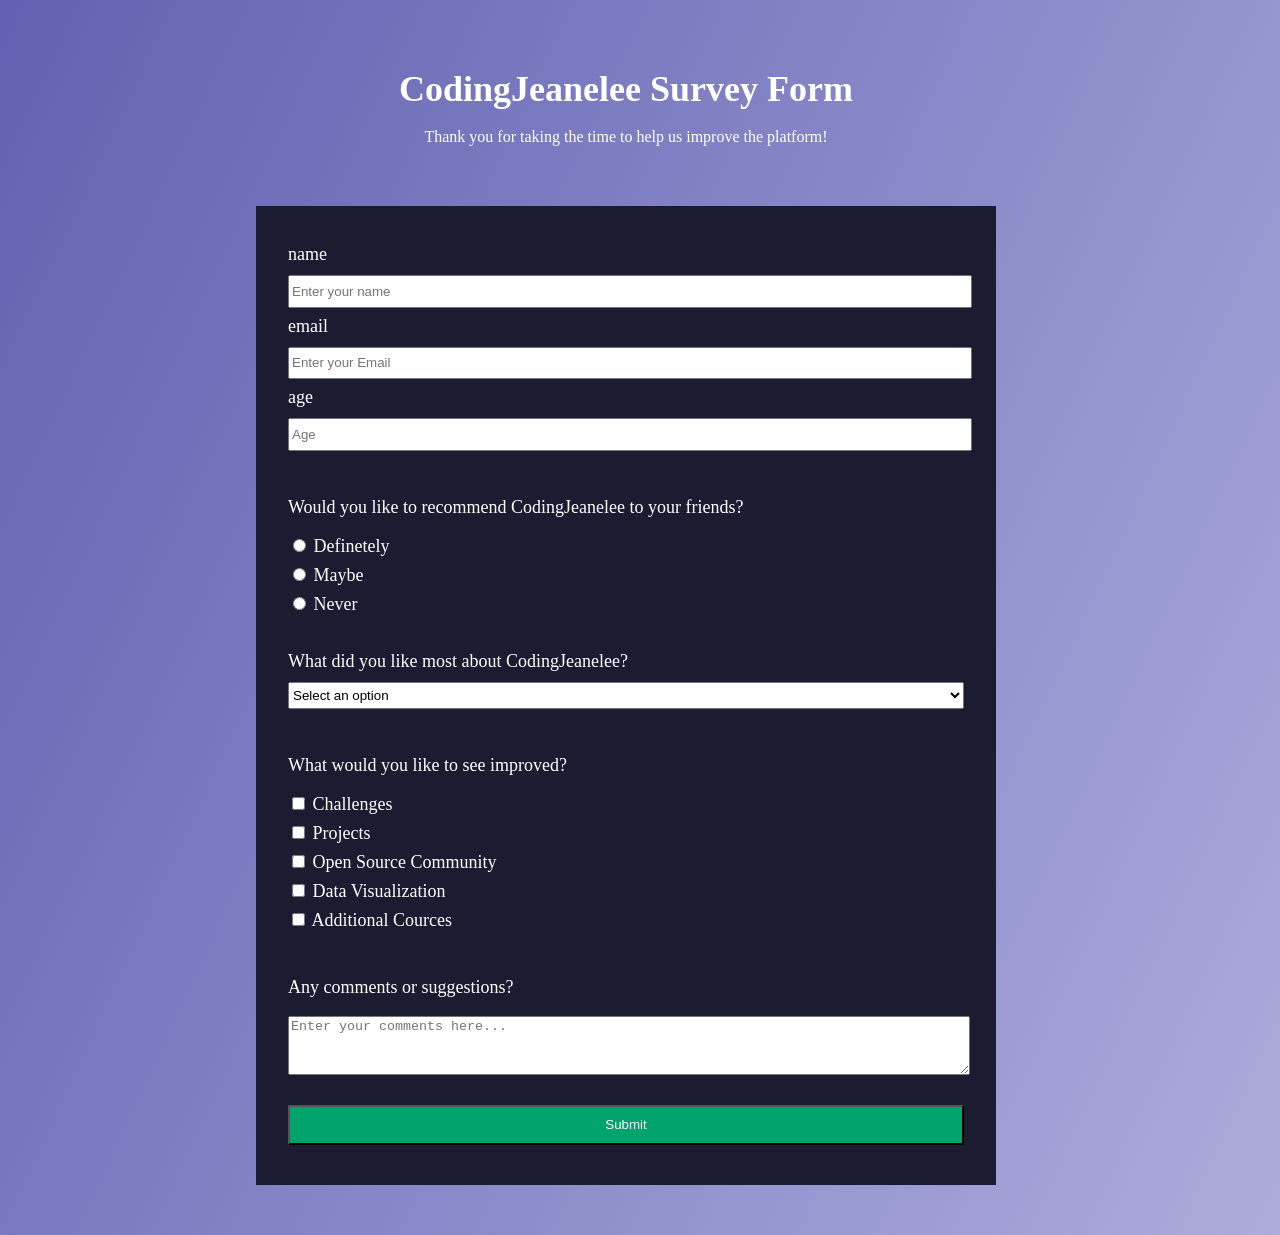
==== index.html @ 4cf7f3b6 "Rename SurveyForm.html to index.html" ====
<!DOCTYPE html>
<html lang="en">
<head>
  <meta charset="UTF-8">
  <link rel="stylesheet" href="styles.css">
  <title>Survey Form</title>
</head>
<body>
  <h1 id="title">CodingJeanelee Survey Form</h1>
  <p id="description">Thank you for taking the time to help us improve the platform!</p>
  <form id="survey-form">
  <fieldset>
    <label for="name" id="name-label">name <input type="text" id="name" required placeholder="Enter your name"></label>
    <label for="email" id="email-label">email <input type="email" id="email" required placeholder="Enter your Email"></label>
    <label for="age" id="number-label">age <input type="number" id="age" min="13" max="120" placeholder="Age"></label>
    <label></label>
  </fieldset>
  <fieldset>
    <p>Would you like to recommend CodingJeanelee to your friends?</p>
    <label><input type="radio" name="Rate"> Definetely</label>
    <label><input type="radio" name="Rate"> Maybe</label>
    <label><input type="radio" name="Rate"> Never</label>
  </fieldset>
  <fieldset>
    <label>What did you like most about CodingJeanelee? <select id="dropdown">
      <option>Select an option</option>
      <option>Challenges</option>
      <option>Projects</option>
      <option>Community</option>
      <option>Open Source</option>
      <option>Other</option>
      </select>
    </label>
  </fieldset>
  <fieldset>
    <p>What would you like to see improved?</p>
    <label for=""><input type="checkbox" id="" value="1"> Challenges</label>
    <label for=""><input type="checkbox" id="" value="2"> Projects</label>
    <label for=""><input type="checkbox" id="" value="3"> Open Source Community</label>
    <label for=""><input type="checkbox" id="" value="4"> Data Visualization</label>
    <label for=""><input type="checkbox" id="" value="5"> Additional Cources</label>
  </fieldset>
  <fieldset>
    <p>Any comments or suggestions?</p>
    <textarea placeholder="Enter your comments here..."></textarea>
  </fieldset>
  <fieldset>
  <input type="submit" id="submit" value="Submit">
  </fieldset>
  </form>
</body>
</html>
---- styles.css ----
body {
  width: 90%;
  height: 80%;
  margin: 0;
  padding: 50px;
  font-family: Georgia;
  font-size: 18px;
  background-image: linear-gradient( 115deg, rgba(58, 58, 158, 0.8), rgba(136, 136, 206, 0.7) ), url(https://cdn.freecodecamp.org/testable-projects-fcc/images/survey-form-background.jpeg);
}

form {
  background-color: #1b1b32;
  padding: 20px;
  color: white;
  max-width: 700px;
  min-width: 500px;
  margin: auto;
  margin-top: 60px;
}

fieldset {
  border: none;
  padding: 10px;
}

h1 {
  margin: 0.5em auto;
  text-align: center;
  color: white;
}

#description {
  text-align: center;
  font-size: 16px;
  color: white;
}

label {
  display: block;
  margin: 0.5rem 0;
}

input[type="text"], input[type="email"], input[type="number"], select {
  display: block;
  width: 100%;
  margin-top: 10px;
  height: 2em;
}

textarea {
  display: block;
  width: 100%;
  margin-top: 10px;
  height: 4em;
}

input[type="submit"] {
  width: 100%;
  height: 3em;
  margin: 10px 0;
  background-color: #00A36C;
  color: white;
}
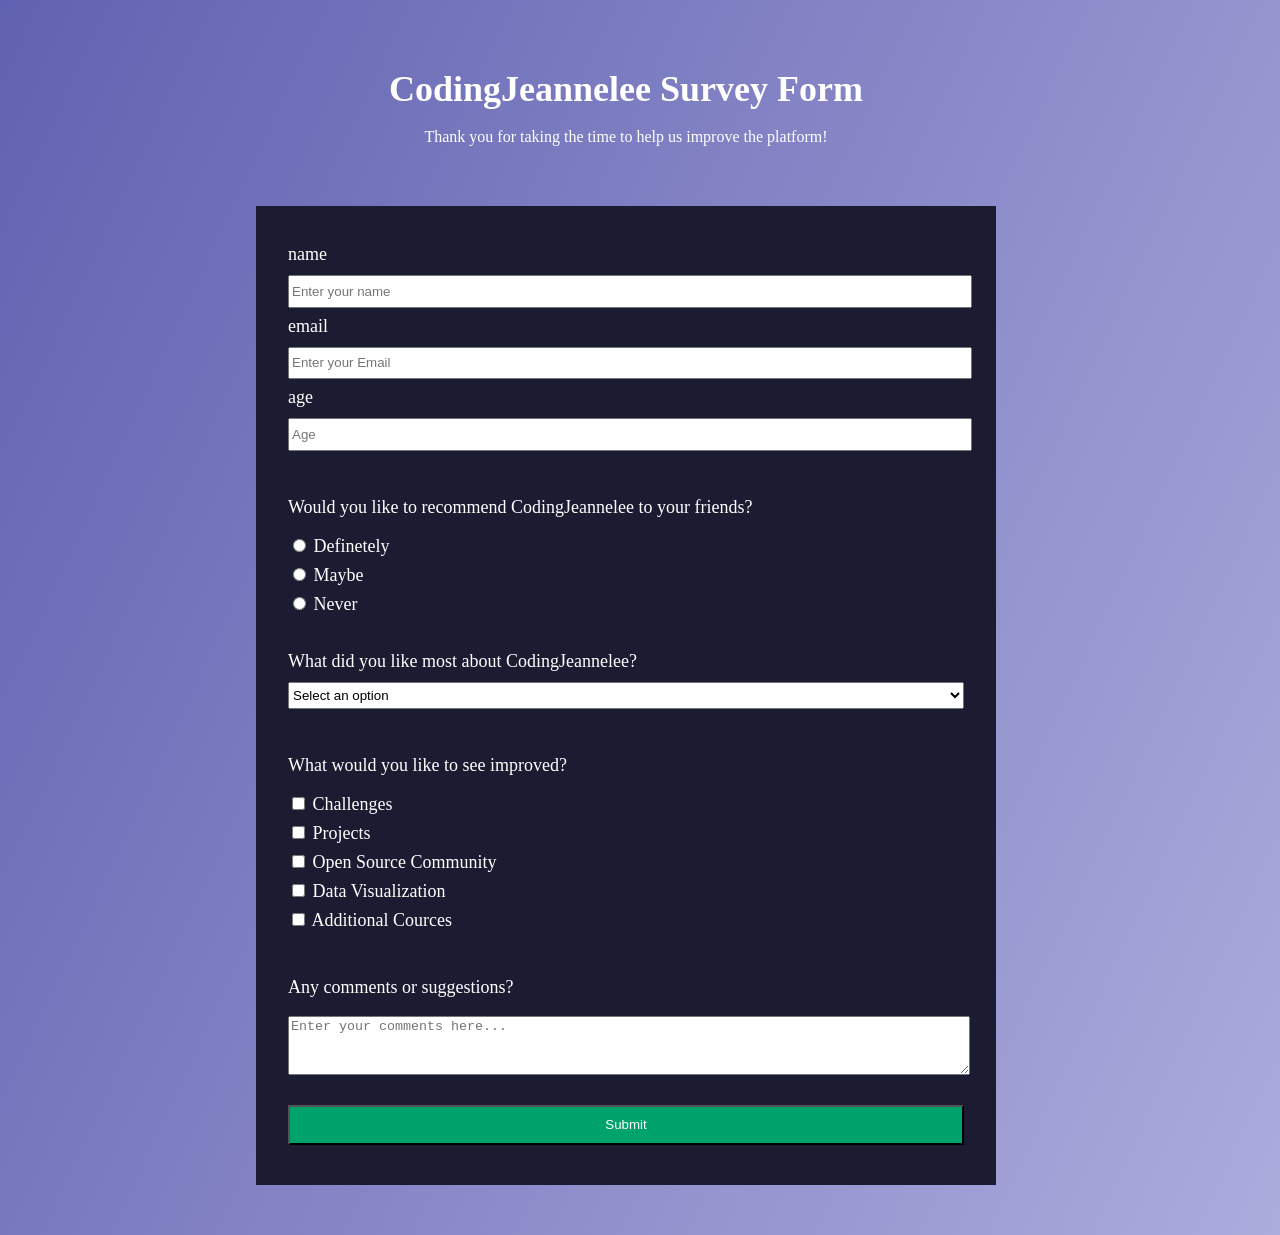
==== commit 94f7ae5c: "Update index.html" ====
--- a/index.html
+++ b/index.html
@@ -6,7 +6,7 @@
   <title>Survey Form</title>
 </head>
 <body>
-  <h1 id="title">CodingJeanelee Survey Form</h1>
+  <h1 id="title">CodingJeannelee Survey Form</h1>
   <p id="description">Thank you for taking the time to help us improve the platform!</p>
   <form id="survey-form">
   <fieldset>
@@ -16,13 +16,13 @@
     <label></label>
   </fieldset>
   <fieldset>
-    <p>Would you like to recommend CodingJeanelee to your friends?</p>
+    <p>Would you like to recommend CodingJeannelee to your friends?</p>
     <label><input type="radio" name="Rate"> Definetely</label>
     <label><input type="radio" name="Rate"> Maybe</label>
     <label><input type="radio" name="Rate"> Never</label>
   </fieldset>
   <fieldset>
-    <label>What did you like most about CodingJeanelee? <select id="dropdown">
+    <label>What did you like most about CodingJeannelee? <select id="dropdown">
       <option>Select an option</option>
       <option>Challenges</option>
       <option>Projects</option>
